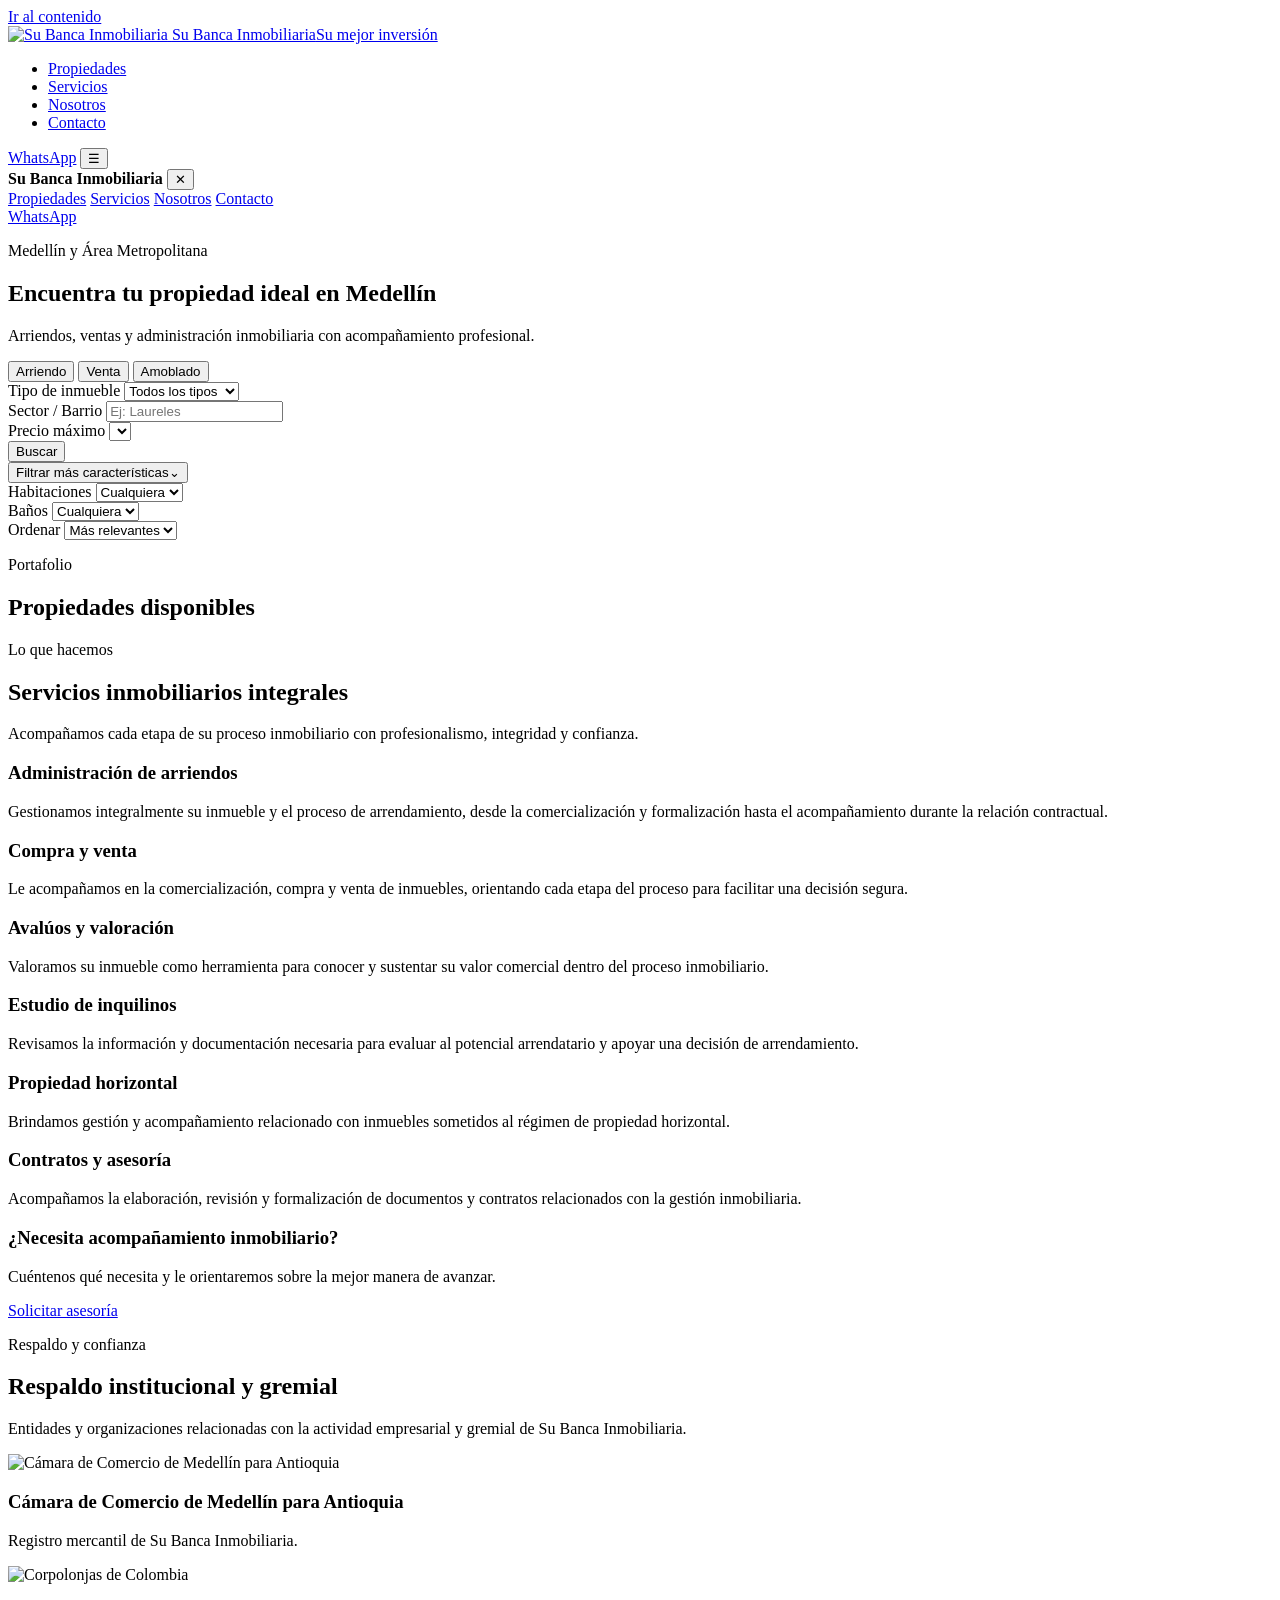
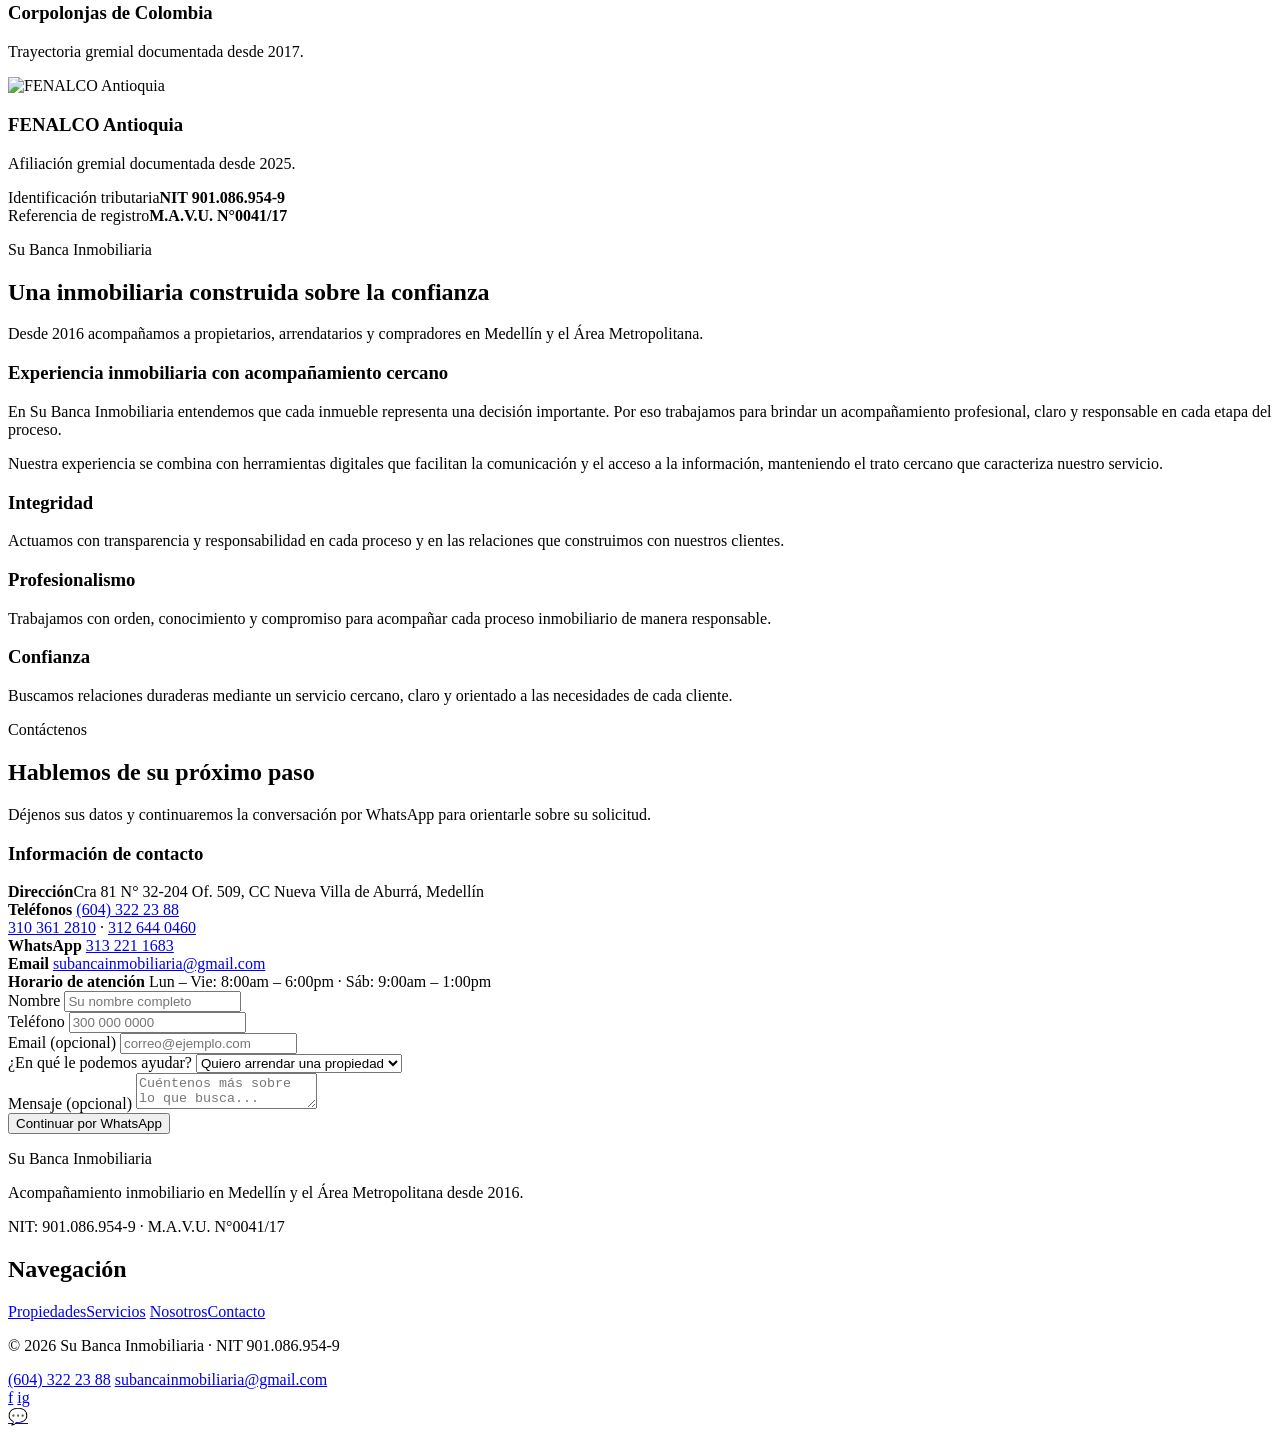
==== index.html @ f8b56f10 "Primera versión de la página web" ====
<!DOCTYPE html>
<html lang="es">
<head>
  <meta charset="UTF-8">
  <meta name="viewport" content="width=device-width, initial-scale=1">
  <title>Su Banca Inmobiliaria | Arriendos y ventas en Medellín y el Área Metropolitana</title>
  <meta name="description" content="Inmobiliaria en Medellín y el Área Metropolitana: apartamentos, casas, locales y bodegas en arriendo, venta y amoblados. Administración de arriendos, avalúos y asesoría.">
  <meta name="robots" content="index, follow, max-image-preview:large">
  <link rel="canonical" href="https://kamikasetron20.github.io/subanca_WEB/">
  <link rel="icon" type="image/webp" href="https://piuztzpjgwouaplbxbqc.supabase.co/storage/v1/object/public/subanca-assets/branding/logo.webp">
  <meta property="og:type" content="website">
  <meta property="og:locale" content="es_CO">
  <meta property="og:site_name" content="Su Banca Inmobiliaria">
  <meta property="og:title" content="Su Banca Inmobiliaria | Arriendos y ventas en Medellín">
  <meta property="og:description" content="Propiedades en arriendo, venta y amoblados en Medellín y el Área Metropolitana.">
  <meta property="og:url" content="https://kamikasetron20.github.io/subanca_WEB/">
  <meta property="og:image" content="https://piuztzpjgwouaplbxbqc.supabase.co/storage/v1/object/public/subanca-assets/branding/og-banner.webp">
  <meta name="twitter:card" content="summary_large_image">
  <link rel="preconnect" href="https://fonts.googleapis.com">
  <link rel="preconnect" href="https://fonts.gstatic.com" crossorigin>
  <link rel="stylesheet" href="https://fonts.googleapis.com/css2?family=Cormorant+Garamond:wght@500;600;700&family=DM+Sans:wght@300;400;500;600&display=swap">
  <link rel="stylesheet" href="css/styles.css">
  <script type="application/ld+json">
  {"@context":"https://schema.org","@type":"RealEstateAgent","name":"Su Banca Inmobiliaria","url":"https://kamikasetron20.github.io/subanca_WEB/","logo":"https://piuztzpjgwouaplbxbqc.supabase.co/storage/v1/object/public/subanca-assets/branding/logo.webp","telephone":"+576043222388","email":"subancainmobiliaria@gmail.com","foundingDate":"2016","address":{"@type":"PostalAddress","streetAddress":"Cra 81 N° 32-204 Of. 509, CC Nueva Villa de Aburrá","addressLocality":"Medellín","addressRegion":"Antioquia","addressCountry":"CO"},"areaServed":["Medellín","Área Metropolitana del Valle de Aburrá"],"sameAs":["https://www.facebook.com/SuBancaInmobiliaria1/","https://www.instagram.com/subancainmobiliariasas"]}
  </script>
</head>
<body>
<a class="skip-link" href="#propiedades">Ir al contenido</a>

<header>
  <nav aria-label="Principal">
    <a href="#inicio" class="nav-logo">
      <img src="https://piuztzpjgwouaplbxbqc.supabase.co/storage/v1/object/public/subanca-assets/branding/logo.webp" alt="Su Banca Inmobiliaria" width="58" height="58">
      <span class="nav-logo-text">Su Banca Inmobiliaria<span>Su mejor inversión</span></span>
    </a>
    <ul class="nav-links">
      <li><a href="#propiedades">Propiedades</a></li>
      <li><a href="#servicios">Servicios</a></li>
      <li><a href="#nosotros">Nosotros</a></li>
      <li><a href="#contacto">Contacto</a></li>
    </ul>
    <a href="https://wa.me/573132211683?text=Hola%2C%20quiero%20informaci%C3%B3n%20de%20Su%20Banca%20Inmobiliaria" class="nav-cta" target="_blank" rel="noopener noreferrer">WhatsApp</a>
    <button type="button" class="nav-menu-btn" id="menu-btn" aria-label="Abrir menú" aria-expanded="false" aria-controls="mobile-menu">☰</button>
  </nav>
  <div class="mobile-menu" id="mobile-menu" inert>
    <div class="mobile-menu-header">
      <strong>Su Banca Inmobiliaria</strong>
      <button type="button" class="mobile-close" id="menu-close" aria-label="Cerrar menú">✕</button>
    </div>
    <div class="mobile-links">
      <a href="#propiedades">Propiedades</a>
      <a href="#servicios">Servicios</a>
      <a href="#nosotros">Nosotros</a>
      <a href="#contacto">Contacto</a>
    </div>
    <a href="https://wa.me/573132211683" class="mobile-cta" target="_blank" rel="noopener noreferrer">WhatsApp</a>
  </div>
</header>

<main>
  <section class="hero" id="inicio" aria-labelledby="hero-title">
    <div class="hero-content">
      <p class="hero-badge">Medellín y Área Metropolitana</p>
      <h1 id="hero-title">Encuentra tu propiedad <span class="hero-gold">ideal</span> en Medellín</h1>
      <p>Arriendos, ventas y administración inmobiliaria con acompañamiento profesional.</p>

      <form class="search-box" id="search-form" role="search" aria-label="Buscar propiedades">
        <div class="search-tabs" role="group" aria-label="Tipo de gestión">
          <button type="button" class="search-tab active" data-g="Arriendo" aria-pressed="true">Arriendo</button>
          <button type="button" class="search-tab" data-g="Venta" aria-pressed="false">Venta</button>
          <button type="button" class="search-tab" data-g="Amoblado" aria-pressed="false">Amoblado</button>
        </div>
        <div class="search-fields">
          <div class="search-field">
            <label for="s-tipo">Tipo de inmueble</label>
            <select id="s-tipo">
              <option value="">Todos los tipos</option>
              <option value="Apartamento">Apartamento</option>
              <option value="Casa">Casa</option>
              <option value="Local">Local comercial</option>
              <option value="Bodega">Bodega</option>
              <option value="Oficina">Oficina</option>
              <option value="Lote">Lote / Terreno</option>
            </select>
          </div>
          <div class="search-field">
            <label for="s-zona">Sector / Barrio</label>
            <input type="text" id="s-zona" list="zonas" placeholder="Ej: Laureles" autocomplete="off">
            <datalist id="zonas"></datalist>
          </div>
          <div class="search-field">
            <label for="s-precio">Precio máximo</label>
            <select id="s-precio"></select>
          </div>
          <button type="submit" class="search-btn">Buscar</button>
        </div>
        <button type="button" class="more-filters-btn" id="more-btn" aria-expanded="false" aria-controls="more-filters">
          <span>Filtrar más características</span><span class="more-filters-icon" aria-hidden="true">⌄</span>
        </button>
        <div class="more-filters" id="more-filters">
          <div class="search-field">
            <label for="s-hab">Habitaciones</label>
            <select id="s-hab"><option value="">Cualquiera</option><option value="1">1+</option><option value="2">2+</option><option value="3">3+</option><option value="4">4+</option></select>
          </div>
          <div class="search-field">
            <label for="s-ban">Baños</label>
            <select id="s-ban"><option value="">Cualquiera</option><option value="1">1+</option><option value="2">2+</option><option value="3">3+</option></select>
          </div>
          <div class="search-field">
            <label for="s-order">Ordenar</label>
            <select id="s-order"><option value="">Más relevantes</option><option value="price-asc">Precio menor</option><option value="price-desc">Precio mayor</option><option value="recent">Más recientes</option></select>
          </div>
        </div>
      </form>
    </div>
  </section>

  <section id="propiedades" aria-labelledby="props-title">
    <div class="props-header">
      <div>
        <p class="section-label">Portafolio</p>
        <h2 class="section-title" id="props-title">Propiedades disponibles</h2>
      </div>
      <p class="results-counter" id="props-count" role="status" aria-live="polite"></p>
    </div>
    <div class="props-grid" id="props-grid"></div>
    <div class="state-msg" id="props-state" role="status" hidden></div>
    <button type="button" class="view-more-btn" id="load-more" hidden>Ver más propiedades</button>
  </section>

  <section id="servicios" aria-labelledby="serv-title">
    <p class="section-label">Lo que hacemos</p>
    <h2 class="section-title" id="serv-title">Servicios inmobiliarios integrales</h2>
    <p class="section-subtitle">Acompañamos cada etapa de su proceso inmobiliario con profesionalismo, integridad y confianza.</p>
    <div class="services-grid">
      <article class="service-card"><h3>Administración de arriendos</h3><p>Gestionamos integralmente su inmueble y el proceso de arrendamiento, desde la comercialización y formalización hasta el acompañamiento durante la relación contractual.</p></article>
      <article class="service-card"><h3>Compra y venta</h3><p>Le acompañamos en la comercialización, compra y venta de inmuebles, orientando cada etapa del proceso para facilitar una decisión segura.</p></article>
      <article class="service-card"><h3>Avalúos y valoración</h3><p>Valoramos su inmueble como herramienta para conocer y sustentar su valor comercial dentro del proceso inmobiliario.</p></article>
      <article class="service-card"><h3>Estudio de inquilinos</h3><p>Revisamos la información y documentación necesaria para evaluar al potencial arrendatario y apoyar una decisión de arrendamiento.</p></article>
      <article class="service-card"><h3>Propiedad horizontal</h3><p>Brindamos gestión y acompañamiento relacionado con inmuebles sometidos al régimen de propiedad horizontal.</p></article>
      <article class="service-card"><h3>Contratos y asesoría</h3><p>Acompañamos la elaboración, revisión y formalización de documentos y contratos relacionados con la gestión inmobiliaria.</p></article>
    </div>
    <div class="services-cta">
      <div><h3>¿Necesita acompañamiento inmobiliario?</h3><p>Cuéntenos qué necesita y le orientaremos sobre la mejor manera de avanzar.</p></div>
      <a href="#contacto" class="services-cta-btn">Solicitar asesoría</a>
    </div>
  </section>

  <section id="aliados" aria-labelledby="resp-title">
    <p class="section-label">Respaldo y confianza</p>
    <h2 class="section-title" id="resp-title">Respaldo institucional y gremial</h2>
    <p class="section-subtitle">Entidades y organizaciones relacionadas con la actividad empresarial y gremial de Su Banca Inmobiliaria.</p>
    <div class="allies-grid">
      <article class="ally-card">
        <div class="ally-logo"><img src="img/aliados/CCMA-Logo.png" alt="Cámara de Comercio de Medellín para Antioquia" loading="lazy" decoding="async"></div>
        <h3>Cámara de Comercio de Medellín para Antioquia</h3>
        <p>Registro mercantil de Su Banca Inmobiliaria.</p>
      </article>
      <article class="ally-card">
        <div class="ally-logo"><img src="img/aliados/lonja-logo-color.png" alt="Corpolonjas de Colombia" loading="lazy" decoding="async"></div>
        <h3>Corpolonjas de Colombia</h3>
        <p>Trayectoria gremial documentada desde 2017.</p>
      </article>
      <article class="ally-card">
        <div class="ally-logo ally-logo--dark"><img src="img/aliados/Fenalco.webp" alt="FENALCO Antioquia" loading="lazy" decoding="async"></div>
        <h3>FENALCO Antioquia</h3>
        <p>Afiliación gremial documentada desde 2025.</p>
      </article>
    </div>
    <div class="compliance-grid">
      <div class="compliance-card"><span class="compliance-label">Identificación tributaria</span><strong>NIT 901.086.954-9</strong></div>
      <div class="compliance-card"><span class="compliance-label">Referencia de registro</span><strong>M.A.V.U. N°0041/17</strong></div>
    </div>
  </section>

  <section id="nosotros" aria-labelledby="nos-title">
    <p class="section-label">Su Banca Inmobiliaria</p>
    <h2 class="section-title" id="nos-title">Una inmobiliaria construida sobre la confianza</h2>
    <p class="section-subtitle">Desde 2016 acompañamos a propietarios, arrendatarios y compradores en Medellín y el Área Metropolitana.</p>
    <div class="about-intro">
      <div class="about-intro-content">
        <h3>Experiencia inmobiliaria con acompañamiento cercano</h3>
        <p>En Su Banca Inmobiliaria entendemos que cada inmueble representa una decisión importante. Por eso trabajamos para brindar un acompañamiento profesional, claro y responsable en cada etapa del proceso.</p>
        <p>Nuestra experiencia se combina con herramientas digitales que facilitan la comunicación y el acceso a la información, manteniendo el trato cercano que caracteriza nuestro servicio.</p>
      </div>
    </div>
    <div class="about-values">
      <article class="about-value"><h3>Integridad</h3><p>Actuamos con transparencia y responsabilidad en cada proceso y en las relaciones que construimos con nuestros clientes.</p></article>
      <article class="about-value"><h3>Profesionalismo</h3><p>Trabajamos con orden, conocimiento y compromiso para acompañar cada proceso inmobiliario de manera responsable.</p></article>
      <article class="about-value"><h3>Confianza</h3><p>Buscamos relaciones duraderas mediante un servicio cercano, claro y orientado a las necesidades de cada cliente.</p></article>
    </div>
  </section>

  <section id="contacto" aria-labelledby="cont-title">
    <p class="section-label">Contáctenos</p>
    <h2 class="section-title" id="cont-title">Hablemos de su próximo paso</h2>
    <p class="section-subtitle">Déjenos sus datos y continuaremos la conversación por WhatsApp para orientarle sobre su solicitud.</p>
    <div class="contact-grid">
      <div class="contact-info">
        <h3>Información de contacto</h3>
        <div class="contact-item"><div class="contact-item-text"><strong>Dirección</strong><span>Cra 81 N° 32-204 Of. 509, CC Nueva Villa de Aburrá, Medellín</span></div></div>
        <div class="contact-item"><div class="contact-item-text"><strong>Teléfonos</strong>
          <a href="tel:+576043222388">(604) 322 23 88</a><br>
          <a href="tel:+573103612810">310 361 2810</a> · <a href="tel:+573126440460">312 644 0460</a></div></div>
        <div class="contact-item"><div class="contact-item-text"><strong>WhatsApp</strong>
          <a href="https://wa.me/573132211683" target="_blank" rel="noopener noreferrer">313 221 1683</a></div></div>
        <div class="contact-item"><div class="contact-item-text"><strong>Email</strong>
          <a href="mailto:subancainmobiliaria@gmail.com">subancainmobiliaria@gmail.com</a></div></div>
        <div class="contact-item"><div class="contact-item-text"><strong>Horario de atención</strong>
          <span>Lun – Vie: 8:00am – 6:00pm · Sáb: 9:00am – 1:00pm</span></div></div>
      </div>
      <div class="contact-form">
        <form id="contact-form" novalidate>
          <div class="form-row">
            <div class="form-group"><label for="c-nombre">Nombre</label>
              <input type="text" id="c-nombre" name="name" autocomplete="name" maxlength="80" required placeholder="Su nombre completo"></div>
            <div class="form-group"><label for="c-tel">Teléfono</label>
              <input type="tel" id="c-tel" name="tel" autocomplete="tel" maxlength="20" required placeholder="300 000 0000"></div>
          </div>
          <div class="form-group"><label for="c-email">Email (opcional)</label>
            <input type="email" id="c-email" name="email" autocomplete="email" maxlength="100" placeholder="correo@ejemplo.com"></div>
          <div class="form-group"><label for="c-interes">¿En qué le podemos ayudar?</label>
            <select id="c-interes">
              <option>Quiero arrendar una propiedad</option><option>Quiero comprar una propiedad</option>
              <option>Quiero consignar mi inmueble</option><option>Necesito un avalúo</option><option>Otro</option>
            </select></div>
          <div class="form-group"><label for="c-msg">Mensaje (opcional)</label>
            <textarea id="c-msg" maxlength="500" placeholder="Cuéntenos más sobre lo que busca..."></textarea></div>
          <button type="submit" class="submit-btn">Continuar por WhatsApp</button>
          <p class="form-status" id="contact-status" role="status" aria-live="polite"></p>
        </form>
      </div>
    </div>
  </section>
</main>

<footer>
  <div class="footer-grid">
    <div class="footer-brand">
      <p class="footer-brand-title">Su Banca Inmobiliaria</p>
      <p class="footer-description">Acompañamiento inmobiliario en Medellín y el Área Metropolitana desde 2016.</p>
      <p class="footer-legal">NIT: 901.086.954-9 · M.A.V.U. N°0041/17</p>
    </div>
    <nav class="footer-col" aria-label="Pie de página">
      <h2 class="footer-h">Navegación</h2>
      <a href="#propiedades">Propiedades</a><a href="#servicios">Servicios</a>
      <a href="#nosotros">Nosotros</a><a href="#contacto">Contacto</a>
    </nav>
  </div>
  <div class="footer-bottom">
    <p>© 2026 Su Banca Inmobiliaria · NIT 901.086.954-9</p>
    <div class="footer-contact-row">
      <a href="tel:+576043222388" class="footer-contact-link">(604) 322 23 88</a>
      <a href="mailto:subancainmobiliaria@gmail.com" class="footer-contact-link">subancainmobiliaria@gmail.com</a>
      <div class="social-links">
        <a href="https://www.facebook.com/SuBancaInmobiliaria1/" class="social-link" target="_blank" rel="noopener noreferrer" aria-label="Facebook de Su Banca Inmobiliaria">f</a>
        <a href="https://www.instagram.com/subancainmobiliariasas" class="social-link" target="_blank" rel="noopener noreferrer" aria-label="Instagram de Su Banca Inmobiliaria">ig</a>
      </div>
    </div>
  </div>
</footer>

<a href="https://wa.me/573132211683?text=Hola%2C%20me%20interesa%20una%20propiedad%20de%20Su%20Banca%20Inmobiliaria" class="whatsapp-float" target="_blank" rel="noopener noreferrer" aria-label="Contactar por WhatsApp">💬</a>

<dialog id="prop-dialog" class="prop-dialog" aria-labelledby="m-title">
  <button type="button" class="modal-close" data-close aria-label="Cerrar detalle">✕</button>
  <div id="m-body"></div>
</dialog>

<script src="https://cdn.jsdelivr.net/npm/@supabase/supabase-js@2.45.4/dist/umd/supabase.js" defer></script>
<script src="js/app.js" defer></script>
</body>
</html>
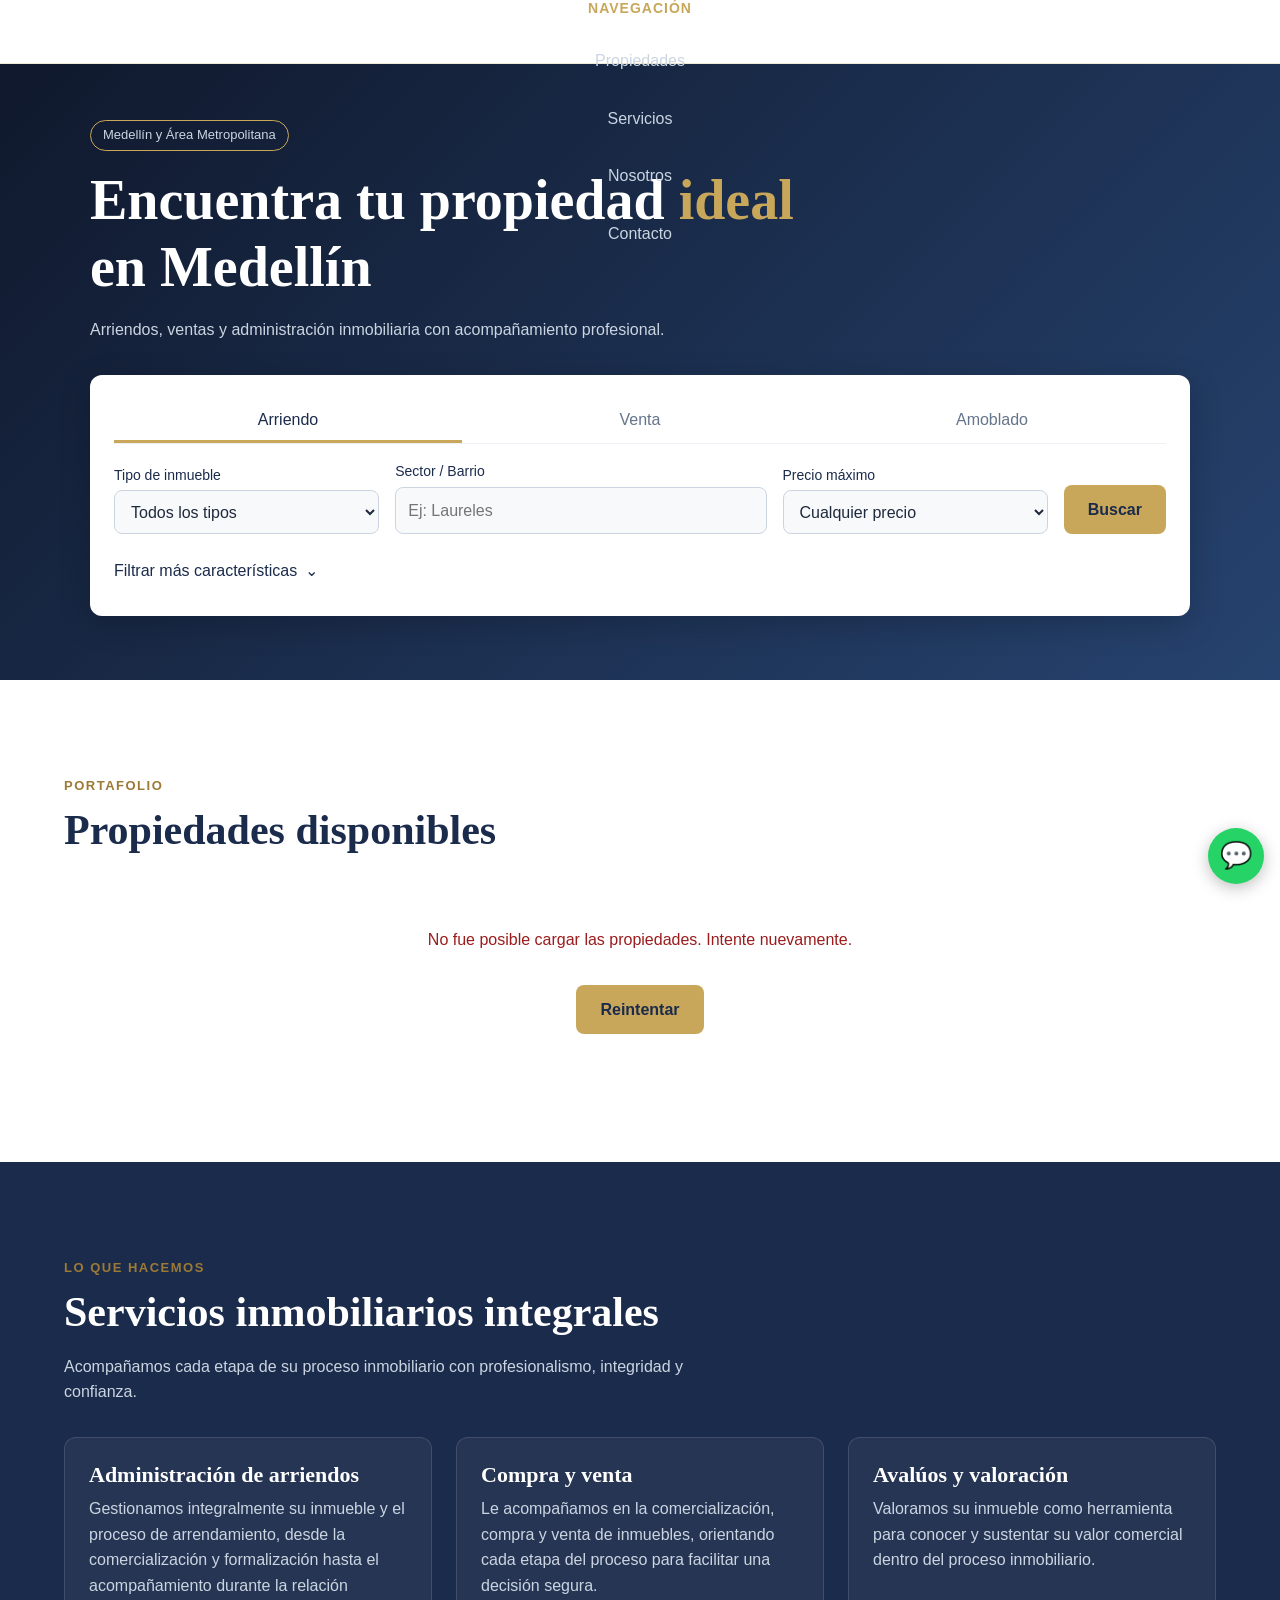
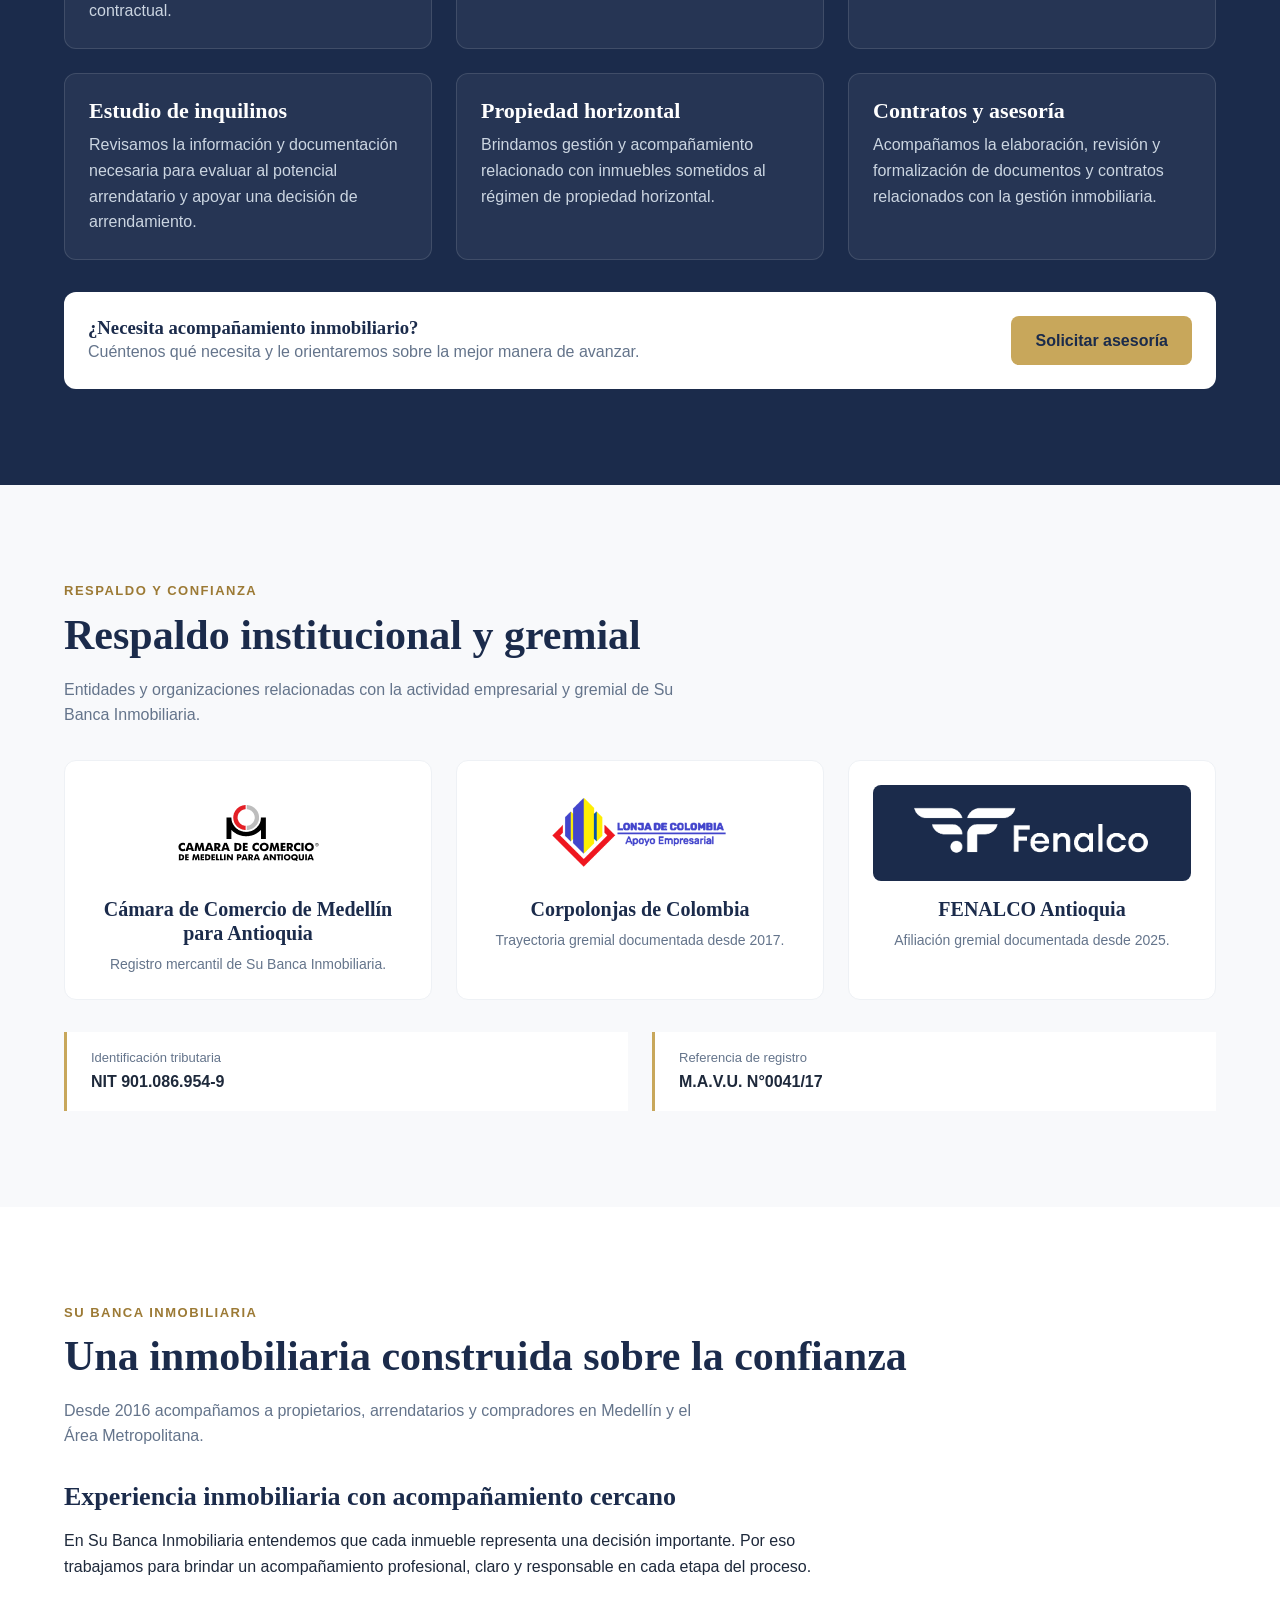
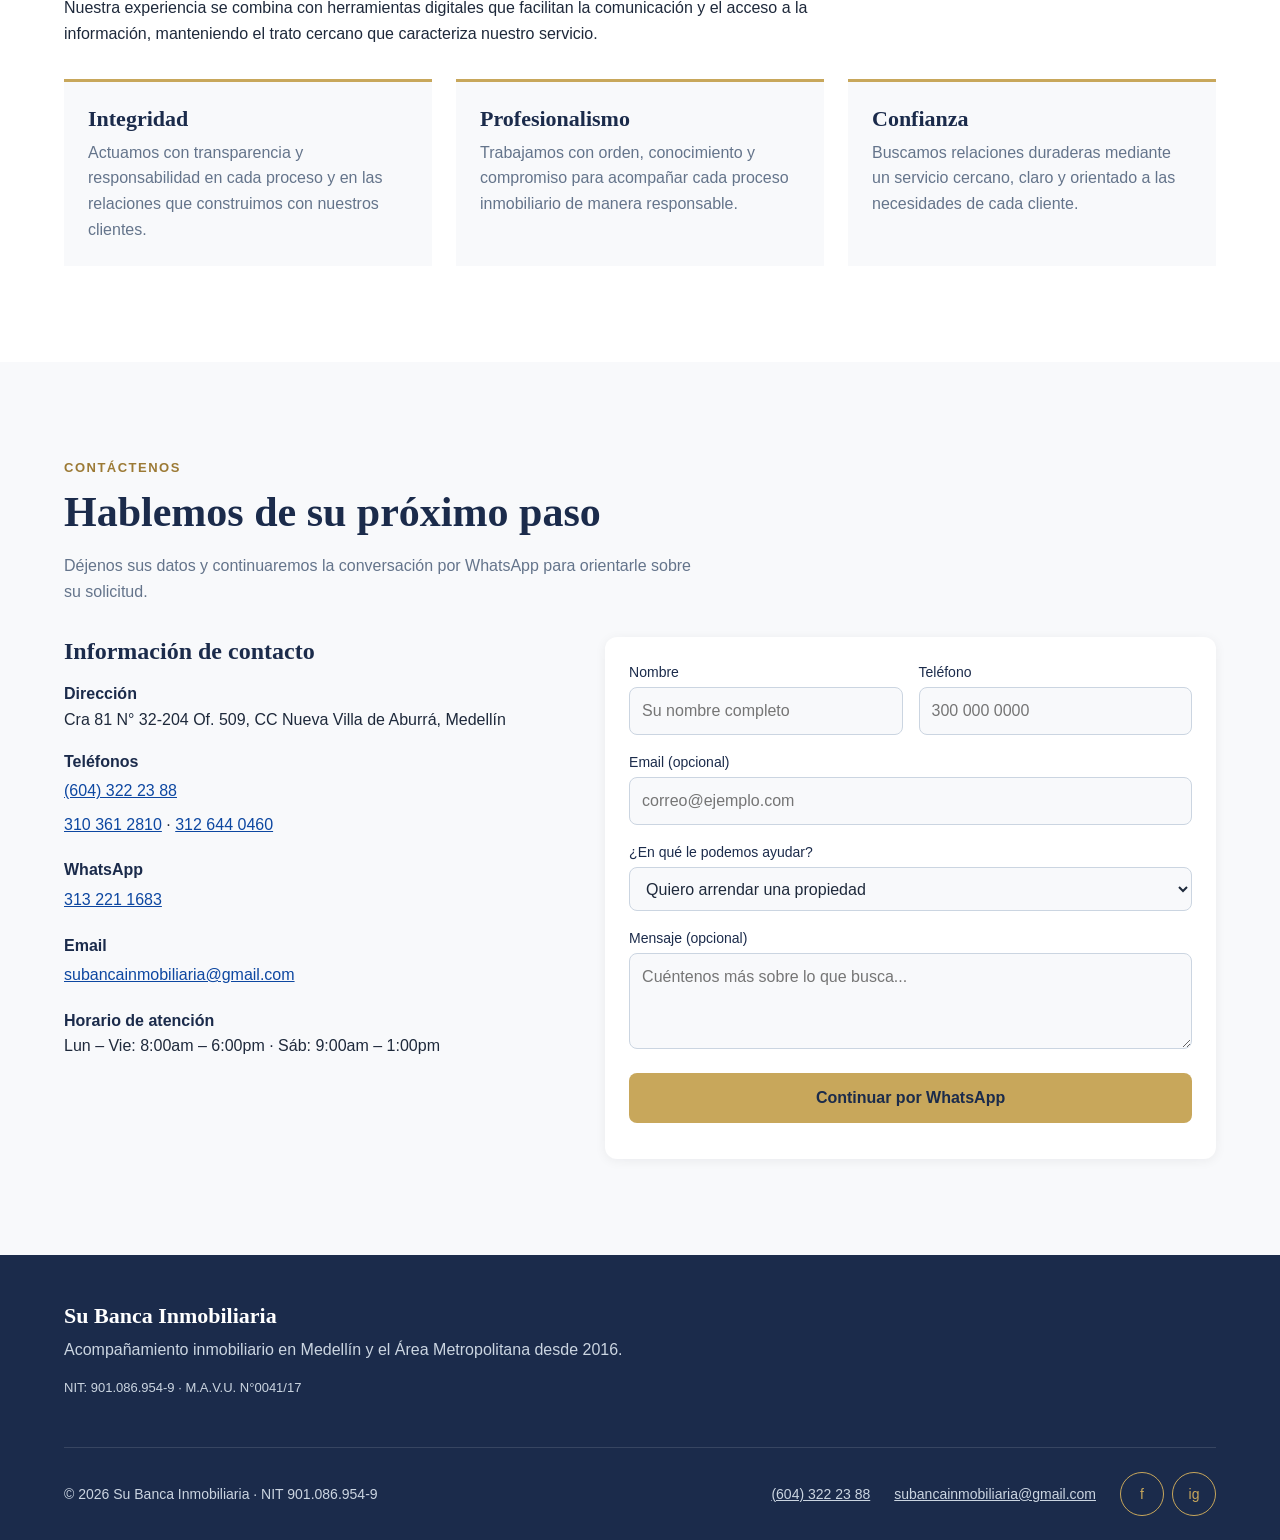
==== commit 2ddfcb38: "Corrige rutas y agrega imágenes institucionales" ====
--- a/index.html
+++ b/index.html
@@ -6,20 +6,20 @@
   <title>Su Banca Inmobiliaria | Arriendos y ventas en Medellín y el Área Metropolitana</title>
   <meta name="description" content="Inmobiliaria en Medellín y el Área Metropolitana: apartamentos, casas, locales y bodegas en arriendo, venta y amoblados. Administración de arriendos, avalúos y asesoría.">
   <meta name="robots" content="index, follow, max-image-preview:large">
-  <link rel="canonical" href="https://kamikasetron20.github.io/subanca_WEB/">
+  <link rel="canonical" href="https://kamikasetron20.github.io/P-gina-Web-Su-Banca-Inmobiliaria-/">
   <link rel="icon" type="image/webp" href="https://piuztzpjgwouaplbxbqc.supabase.co/storage/v1/object/public/subanca-assets/branding/logo.webp">
   <meta property="og:type" content="website">
   <meta property="og:locale" content="es_CO">
   <meta property="og:site_name" content="Su Banca Inmobiliaria">
   <meta property="og:title" content="Su Banca Inmobiliaria | Arriendos y ventas en Medellín">
   <meta property="og:description" content="Propiedades en arriendo, venta y amoblados en Medellín y el Área Metropolitana.">
-  <meta property="og:url" content="https://kamikasetron20.github.io/subanca_WEB/">
+  <meta property="og:url" content="https://kamikasetron20.github.io/P-gina-Web-Su-Banca-Inmobiliaria-/">  
   <meta property="og:image" content="https://piuztzpjgwouaplbxbqc.supabase.co/storage/v1/object/public/subanca-assets/branding/og-banner.webp">
   <meta name="twitter:card" content="summary_large_image">
   <link rel="preconnect" href="https://fonts.googleapis.com">
   <link rel="preconnect" href="https://fonts.gstatic.com" crossorigin>
   <link rel="stylesheet" href="https://fonts.googleapis.com/css2?family=Cormorant+Garamond:wght@500;600;700&family=DM+Sans:wght@300;400;500;600&display=swap">
-  <link rel="stylesheet" href="css/styles.css">
+  <link rel="stylesheet" href="./styles.css">
   <script type="application/ld+json">
   {"@context":"https://schema.org","@type":"RealEstateAgent","name":"Su Banca Inmobiliaria","url":"https://kamikasetron20.github.io/subanca_WEB/","logo":"https://piuztzpjgwouaplbxbqc.supabase.co/storage/v1/object/public/subanca-assets/branding/logo.webp","telephone":"+576043222388","email":"subancainmobiliaria@gmail.com","foundingDate":"2016","address":{"@type":"PostalAddress","streetAddress":"Cra 81 N° 32-204 Of. 509, CC Nueva Villa de Aburrá","addressLocality":"Medellín","addressRegion":"Antioquia","addressCountry":"CO"},"areaServed":["Medellín","Área Metropolitana del Valle de Aburrá"],"sameAs":["https://www.facebook.com/SuBancaInmobiliaria1/","https://www.instagram.com/subancainmobiliariasas"]}
   </script>
@@ -268,6 +268,6 @@
 </dialog>
 
 <script src="https://cdn.jsdelivr.net/npm/@supabase/supabase-js@2.45.4/dist/umd/supabase.js" defer></script>
-<script src="js/app.js" defer></script>
+<script src="./app.js" defer></script>
 </body>
 </html>
--- a/styles.css
+++ b/styles.css
@@ -0,0 +1,228 @@
+/* Su Banca Inmobiliaria — CSS público v1.0
+   Orden: ROOT · BASE · COMPONENTES · RESPONSIVE (768 / 1024), mobile-first */
+:root {
+  --gold: #C8A75B;
+  --gold-light: #E2C98B;
+  --gold-dark: #9C7A35;
+
+  --navy: #1B2B4B;
+  --navy-light: #26436F;
+
+  --primary-blue: #0D47A1;
+
+  --cream: #F8F9FB;
+  --cream-dark: #EEF1F5;
+
+  --text: #1E293B;
+  --text-muted: #64748B;
+
+  --white: #FFFFFF;
+
+  --success: #2D7A4F;
+
+  --border: rgba(200,167,91,0.25);
+}
+/* ===== BASE ===== */
+*,*::before,*::after{box-sizing:border-box}
+html{scroll-behavior:smooth;scroll-padding-top:72px;-webkit-text-size-adjust:100%}
+body{margin:0;font-family:'DM Sans',sans-serif;font-size:16px;line-height:1.6;color:var(--text);background:var(--white)}
+img{max-width:100%;height:auto;display:block}
+h1,h2,h3{margin:0;font-family:'Cormorant Garamond',serif;line-height:1.2;color:var(--navy)}
+p{margin:0 0 16px}
+a{color:inherit}
+ul{list-style:none;margin:0;padding:0}
+button,input,select,textarea{font:inherit;color:inherit}
+:focus-visible{outline:3px solid rgba(200,167,91,.85);outline-offset:2px}
+.skip-link{position:absolute;left:-999px;top:8px;background:var(--navy);color:var(--white);padding:12px 16px;border-radius:8px;z-index:5000}
+.skip-link:focus{left:8px}
+section{padding:64px 5%}
+.section-label{margin:0 0 8px;font-size:13px;font-weight:600;letter-spacing:1.5px;text-transform:uppercase;color:var(--gold-dark)}
+.section-title{font-size:clamp(28px,5vw,42px);font-weight:700;margin-bottom:16px}
+.section-subtitle{max-width:640px;color:var(--text-muted);margin-bottom:32px}
+
+/* ===== COMPONENTES: botones ===== */
+.search-btn,.submit-btn,.view-more-btn,.services-cta-btn,.nav-cta,.mobile-cta,.modal-whatsapp{display:inline-flex;align-items:center;justify-content:center;min-height:44px;padding:12px 24px;border:0;border-radius:8px;background:var(--gold);color:var(--navy);font-weight:600;text-decoration:none;cursor:pointer;transition:background .2s}
+.search-btn:hover,.submit-btn:hover,.view-more-btn:hover,.services-cta-btn:hover,.nav-cta:hover,.mobile-cta:hover,.modal-whatsapp:hover{background:var(--gold-light)}
+
+/* ===== HEADER ===== */
+nav{position:fixed;inset:0 0 auto 0;z-index:1000;display:flex;align-items:center;justify-content:space-between;gap:16px;height:64px;padding:0 5%;background:var(--white);border-bottom:1px solid var(--border)}
+nav.scrolled{box-shadow:0 4px 16px rgba(15,23,42,.12)}
+.nav-logo{display:flex;align-items:center;gap:8px;text-decoration:none}
+.nav-logo img{width:44px;height:44px;object-fit:contain;border-radius:8px}
+.nav-logo-text{display:flex;flex-direction:column;font-family:'Cormorant Garamond',serif;font-size:15px;font-weight:600;line-height:1.2;color:var(--navy)}
+.nav-logo-text span{font:300 10px 'DM Sans',sans-serif;letter-spacing:1px;text-transform:uppercase;color:var(--gold-dark)}
+.nav-links,.nav-cta{display:none}
+.nav-links a{display:inline-block;padding:12px;text-decoration:none;font-weight:500;color:var(--navy)}
+.nav-links a:hover{color:var(--gold-dark)}
+.nav-menu-btn,.mobile-close,.modal-close{border:0;background:none;font-size:22px;cursor:pointer;color:var(--navy)}
+.mobile-menu{position:fixed;top:0;right:0;z-index:3000;display:flex;flex-direction:column;gap:24px;width:min(86vw,340px);height:100dvh;padding:16px 24px;background:var(--white);box-shadow:-8px 0 32px rgba(15,23,42,.2);transform:translateX(100%);visibility:hidden;transition:transform .25s,visibility .25s}
+.mobile-menu.open{transform:none;visibility:visible}
+.mobile-menu-header{display:flex;align-items:center;justify-content:space-between;color:var(--navy)}
+.mobile-links{display:flex;flex-direction:column}
+.mobile-links a{padding:14px 0;border-bottom:1px solid var(--cream-dark);text-decoration:none;font-weight:500;color:var(--navy)}
+
+/* ===== HERO + BUSCADOR ===== */
+.hero{padding:96px 5% 48px;background:linear-gradient(135deg,#0f172a,var(--navy-light));color:var(--white)}
+.hero-content{width:100%;max-width:1100px;margin:0 auto}
+.hero-badge{display:inline-block;margin-bottom:16px;padding:4px 12px;border:1px solid var(--gold);border-radius:999px;font-size:13px;color:var(--gold-light)}
+.hero h1{max-width:760px;margin-bottom:16px;font-size:clamp(32px,7vw,56px);color:var(--white)}
+.hero-gold{color:var(--gold)}
+.hero p{max-width:600px;color:#cbd5e1}
+.search-box{margin-top:32px;padding:16px;border-radius:12px;background:var(--white);color:var(--text);box-shadow:0 8px 32px rgba(0,0,0,.2)}
+.search-tabs{display:flex;gap:4px;margin-bottom:16px;border-bottom:1px solid var(--cream-dark)}
+.search-tab{flex:1;padding:8px 12px;border:0;border-bottom:3px solid transparent;background:none;font-weight:500;color:var(--text-muted);cursor:pointer}
+.search-tab.active{border-color:var(--gold);color:var(--navy)}
+.search-fields,.more-filters{display:grid;grid-template-columns:minmax(0,1fr);gap:16px}
+.search-field label{display:block;margin-bottom:4px;font-size:14px;font-weight:500;color:var(--navy)}
+.search-field select,.search-field input,.form-group input,.form-group select,.form-group textarea{width:100%;min-height:44px;padding:10px 12px;border:1px solid #cbd5e1;border-radius:8px;background:var(--cream)}
+.search-field select:focus,.search-field input:focus,.form-group :is(input,select,textarea):focus{border-color:var(--gold)}
+.search-btn{align-self:end}
+.more-filters-btn{display:flex;align-items:center;gap:8px;margin-top:16px;padding:8px 0;border:0;background:none;font-weight:500;color:var(--navy);cursor:pointer}
+.more-filters-icon{transition:transform .2s}
+.more-filters-btn[aria-expanded="true"] .more-filters-icon{transform:rotate(180deg)}
+.more-filters{display:none;margin-top:8px;padding-top:16px;border-top:1px solid var(--cream-dark)}
+.more-filters.open{display:grid}
+
+/* ===== PROPIEDADES ===== */
+.props-header{display:flex;flex-wrap:wrap;align-items:end;justify-content:space-between;gap:8px;margin-bottom:24px}
+.results-counter{margin:0;color:var(--text-muted)}
+.props-grid{display:grid;grid-template-columns:repeat(auto-fill,minmax(min(100%,300px),1fr));gap:24px}
+.prop-card{position:relative;overflow:hidden;border:1px solid var(--cream-dark);border-radius:12px;background:var(--white);box-shadow:0 2px 12px rgba(15,23,42,.06);transition:box-shadow .2s}
+.prop-card:hover{box-shadow:0 8px 24px rgba(15,23,42,.12)}
+.prop-card:focus-within{outline:3px solid rgba(200,167,91,.85)}
+.prop-img{position:relative;aspect-ratio:3/2;background:var(--cream-dark)}
+.prop-img img{width:100%;height:100%;object-fit:cover}
+.prop-noimg{display:flex;align-items:center;justify-content:center;width:100%;height:100%;min-height:160px;color:var(--text-muted);font-size:14px;background:var(--cream-dark)}
+.prop-badge{position:absolute;top:12px;left:12px;padding:4px 12px;border-radius:999px;font-size:12px;font-weight:600;color:var(--white)}
+.badge-arriendo{background:var(--primary-blue)}
+.badge-venta{background:var(--navy)}
+.badge-modal{position:static}
+.prop-body{padding:16px}
+.prop-price{display:flex;flex-wrap:wrap;align-items:baseline;gap:8px;font-size:20px;font-weight:600;color:var(--navy)}
+.prop-price span{font-size:13px;font-weight:400;color:var(--text-muted)}
+.prop-name{margin:4px 0;font:600 18px 'Cormorant Garamond',serif}
+.prop-link{all:unset;display:block;cursor:pointer;color:var(--navy)}
+.prop-link::after{content:"";position:absolute;inset:0}
+.prop-loc{font-size:14px;color:var(--text-muted)}
+.prop-details{display:flex;flex-wrap:wrap;gap:4px 16px;margin-top:12px;font-size:14px}
+.state-msg{padding:32px 16px;text-align:center;color:var(--text-muted)}
+.state-error{color:#9b1c1c}
+.view-more-btn{display:flex;margin:32px auto 0}
+.view-more-btn[hidden],.state-msg[hidden]{display:none}
+
+/* ===== SERVICIOS ===== */
+#servicios{background:var(--navy)}
+#servicios .section-title{color:var(--white)}
+#servicios .section-subtitle{color:#cbd5e1}
+.services-grid,.allies-grid,.compliance-grid,.about-values{display:grid;grid-template-columns:minmax(0,1fr);gap:24px}
+.service-card{padding:24px;border:1px solid rgba(255,255,255,.12);border-radius:12px;background:rgba(255,255,255,.05)}
+.service-card h3{margin-bottom:8px;font-size:22px;color:var(--white)}
+.service-card p{margin:0;color:#cbd5e1}
+.services-cta{display:flex;flex-direction:column;gap:16px;margin-top:32px;padding:24px;border-radius:12px;background:var(--white)}
+.services-cta p{margin:0;color:var(--text-muted)}
+
+/* ===== RESPALDO ===== */
+#aliados{background:var(--cream)}
+.ally-card{padding:24px;border:1px solid var(--cream-dark);border-radius:12px;background:var(--white);text-align:center}
+.ally-logo{display:flex;align-items:center;justify-content:center;height:96px;margin-bottom:16px;padding:12px}
+.ally-logo img{max-height:100%;width:auto;object-fit:contain}
+.ally-logo--dark{background:var(--navy);border-radius:8px}
+.ally-card h3{margin-bottom:8px;font-size:20px}
+.ally-card p{margin:0;font-size:14px;color:var(--text-muted)}
+.compliance-grid{margin-top:32px}
+.compliance-card{padding:16px 24px;border-left:3px solid var(--gold);background:var(--white)}
+.compliance-label{display:block;font-size:13px;color:var(--text-muted)}
+
+/* ===== NOSOTROS ===== */
+.about-intro{max-width:760px;margin-bottom:32px}
+.about-intro h3{margin-bottom:16px;font-size:26px}
+.about-value{padding:24px;border-top:3px solid var(--gold);background:var(--cream)}
+.about-value h3{margin-bottom:8px;font-size:22px}
+.about-value p{margin:0;color:var(--text-muted)}
+
+/* ===== CONTACTO ===== */
+#contacto{background:var(--cream)}
+.contact-grid{display:grid;grid-template-columns:minmax(0,1fr);gap:32px}
+.contact-info h3{margin-bottom:16px;font-size:24px}
+.contact-item{margin-bottom:16px}
+.contact-item-text strong{display:block;color:var(--navy)}
+.contact-item-text a{display:inline-block;padding:4px 0;color:var(--primary-blue)}
+.contact-form{padding:24px;border-radius:12px;background:var(--white);box-shadow:0 2px 12px rgba(15,23,42,.06)}
+.form-row{display:grid;grid-template-columns:minmax(0,1fr);gap:0 16px}
+.form-group{margin-bottom:16px}
+.form-group label{display:block;margin-bottom:4px;font-size:14px;font-weight:500;color:var(--navy)}
+.form-group textarea{min-height:96px;resize:vertical}
+.submit-btn{width:100%}
+.form-status{margin:12px 0 0;font-size:14px}
+.form-status.is-ok{color:var(--success)}
+.form-status.is-error{color:#9b1c1c}
+
+/* ===== FOOTER ===== */
+footer{padding:48px 5% 24px;background:var(--navy);color:#cbd5e1}
+.footer-grid{display:grid;grid-template-columns:minmax(0,1fr);gap:32px}
+.footer-brand-title{margin:0 0 8px;font:700 22px 'Cormorant Garamond',serif;color:var(--white)}
+.footer-legal{font-size:13px}
+.footer-col{display:flex;flex-direction:column}
+.footer-col a{padding:8px 0;text-decoration:none}
+.footer-h{margin:0 0 8px;font:600 14px 'DM Sans',sans-serif;letter-spacing:1px;text-transform:uppercase;color:var(--gold)}
+.footer-bottom{display:flex;flex-direction:column;gap:16px;margin-top:32px;padding-top:24px;border-top:1px solid rgba(255,255,255,.12);font-size:14px}
+.footer-bottom p{margin:0}
+.footer-contact-row{display:flex;flex-wrap:wrap;align-items:center;gap:8px 24px}
+.footer-contact-link{padding:8px 0}
+.social-links{display:flex;gap:8px}
+.social-link{display:inline-flex;align-items:center;justify-content:center;width:44px;height:44px;border:1px solid var(--gold);border-radius:50%;text-decoration:none;color:var(--gold)}
+.whatsapp-float{position:fixed;right:16px;bottom:16px;z-index:900;display:flex;align-items:center;justify-content:center;width:56px;height:56px;border-radius:50%;background:#25D366;font-size:26px;text-decoration:none;box-shadow:0 4px 16px rgba(0,0,0,.25)}
+
+/* ===== MODAL ===== */
+.prop-dialog{width:min(960px,96vw);max-height:92dvh;padding:0;border:0;border-radius:16px;overflow:auto;background:var(--white)}
+.prop-dialog::backdrop{background:rgba(15,23,42,.6)}
+#m-body{padding:16px}
+.prop-dialog .modal-close{position:sticky;top:8px;float:right;z-index:2;width:44px;height:44px;margin:8px 8px 0 0;border-radius:50%;background:var(--white);box-shadow:0 2px 8px rgba(0,0,0,.2)}
+.gallery-main img{width:100%;max-height:60dvh;object-fit:cover;border-radius:12px}
+.gallery-thumbs{display:flex;gap:8px;padding:8px 0;overflow-x:auto}
+.thumb{flex:0 0 auto;padding:0;border:3px solid transparent;border-radius:12px;background:none;cursor:pointer}
+.thumb img{width:96px;height:66px;object-fit:cover;border-radius:9px}
+.thumb.active-thumb{border-color:var(--gold)}
+.modal-topbar{display:flex;flex-wrap:wrap;align-items:center;gap:12px;margin-top:16px}
+.modal-location{color:var(--text-muted)}
+.modal-title{margin:8px 0;font-size:clamp(26px,5vw,36px)}
+.modal-price{font-size:24px;font-weight:600;color:var(--navy)}
+.modal-layout{display:grid;grid-template-columns:minmax(0,1fr);gap:24px;margin-top:16px}
+.modal-description{white-space:pre-line}
+.modal-features{display:grid;grid-template-columns:repeat(2,minmax(0,1fr));gap:12px;margin-bottom:16px}
+.modal-feature{padding:12px;border-radius:8px;background:var(--cream)}
+.modal-feature-label{font-size:12px;color:var(--text-muted)}
+.modal-feature-value{font-weight:600;color:var(--navy)}
+.modal-whatsapp{width:100%;background:#25D366;color:var(--white)}
+
+/* ===== RESPONSIVE: tablet >=768 ===== */
+@media (min-width:768px){
+  section{padding:80px 5%}
+  .search-box{padding:24px}
+  .search-fields{grid-template-columns:repeat(2,minmax(0,1fr))}
+  .search-btn{grid-column:1/-1}
+  .more-filters{grid-template-columns:repeat(3,minmax(0,1fr))}
+  .services-grid,.allies-grid,.about-values,.compliance-grid{grid-template-columns:repeat(2,minmax(0,1fr))}
+  .services-cta{flex-direction:row;align-items:center;justify-content:space-between}
+  .form-row{grid-template-columns:repeat(2,minmax(0,1fr))}
+  .footer-grid{grid-template-columns:2fr 1fr}
+  .footer-bottom{flex-direction:row;align-items:center;justify-content:space-between}
+  #m-body{padding:24px}
+  .modal-layout{grid-template-columns:minmax(0,1fr) 320px}
+}
+
+/* ===== RESPONSIVE: desktop >=1024 ===== */
+@media (min-width:1024px){
+  .nav-links{display:flex}
+  .nav-cta{display:inline-flex}
+  .nav-menu-btn{display:none}
+  section{padding:96px max(5%,calc((100% - 1200px)/2))}
+  .hero{padding:120px max(5%,calc((100% - 1200px)/2)) 64px}
+  .search-fields{grid-template-columns:1fr 1.4fr 1fr auto;align-items:end}
+  .search-btn{grid-column:auto}
+  .services-grid,.allies-grid{grid-template-columns:repeat(3,minmax(0,1fr))}
+  .about-values{grid-template-columns:repeat(3,minmax(0,1fr))}
+  .contact-grid{grid-template-columns:1fr 1.2fr}
+}
+
+@media (prefers-reduced-motion:reduce){*,*::before,*::after{animation-duration:.01ms!important;transition-duration:.01ms!important;scroll-behavior:auto!important}}
